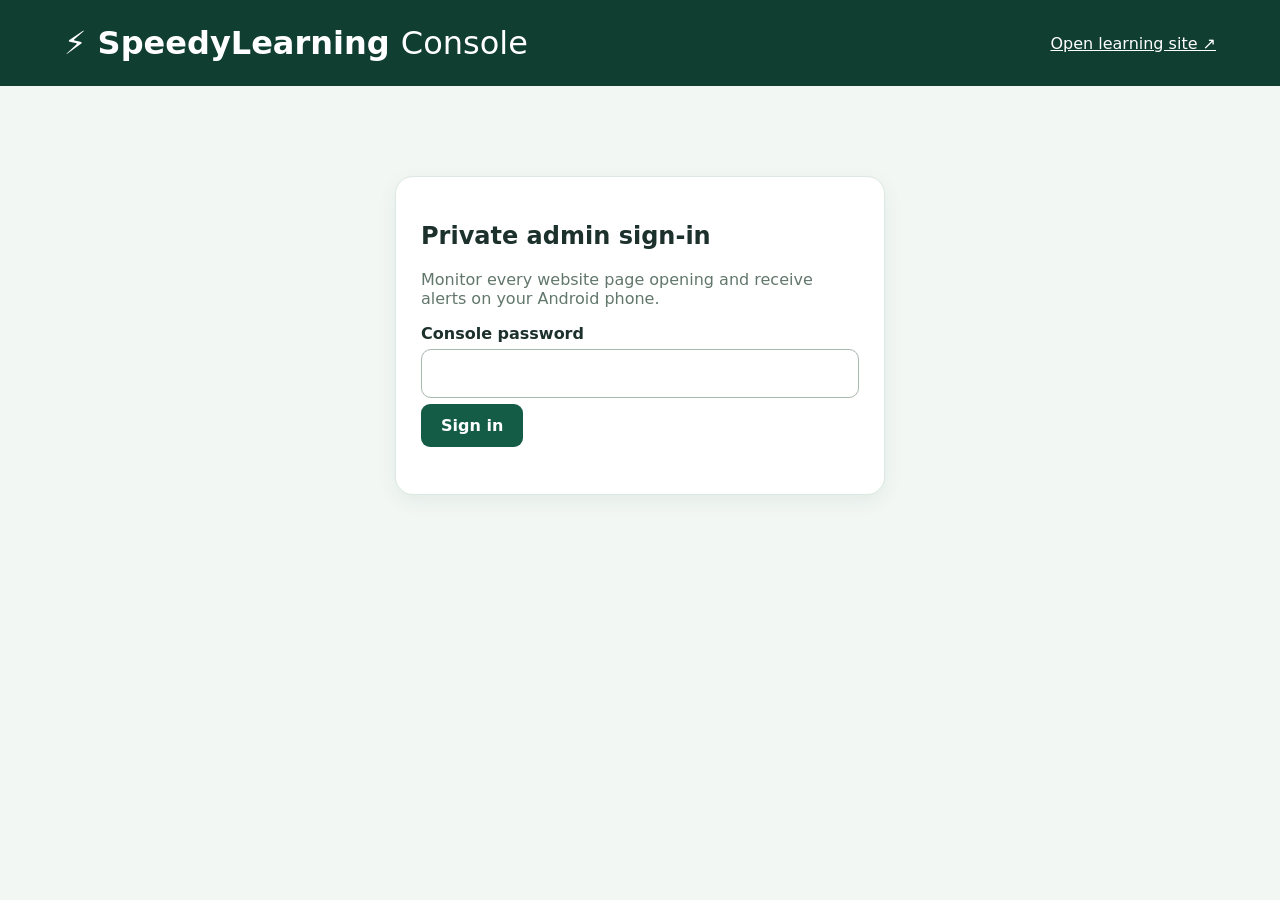
==== console/index.html @ 5deec44e "Add console/index.html to private visitor console" ====
<!doctype html><html lang="en"><head><meta charset="utf-8"><meta name="viewport" content="width=device-width,initial-scale=1"><meta name="theme-color" content="#123d33"><meta name="robots" content="noindex,nofollow"><title>SpeedyLearning Console</title><style>
:root{font-family:system-ui,Arial,sans-serif;color:#1d312c;background:#f2f7f4}*{box-sizing:border-box}body{margin:0}header{background:#103e30;color:white;padding:24px 5vw;display:flex;align-items:center;justify-content:space-between;gap:10px;flex-wrap:wrap}h1{font-size:clamp(1.35rem,4vw,2rem);margin:0}.wrap{max-width:1140px;margin:36px auto;padding:0 20px}.card{background:white;border:1px solid #dce9e0;border-radius:18px;padding:25px;box-shadow:0 6px 20px #123d3310;margin-bottom:22px}.login{max-width:490px;margin:10vh auto}label{display:block;margin:12px 0 6px;font-weight:600}input{font:inherit;padding:14px;border:1px solid #a8b9ae;border-radius:10px;width:100%}button{background:#145c45;color:white;padding:12px 20px;border:0;border-radius:9px;cursor:pointer;font:inherit;font-weight:600;margin:6px 8px 6px 0}button.secondary{background:#e3eee8;color:#173f32}button:disabled{opacity:.5}.metrics{display:grid;grid-template-columns:repeat(auto-fit,minmax(175px,1fr));gap:16px}.metric strong{font-size:2.1rem;display:block;margin:10px 0;color:#134a39}.muted{color:#62776c}.pill{background:#daf7e9;color:#17543b;border-radius:25px;padding:8px 14px;font-size:.85rem}#log{width:100%;border-collapse:collapse}td,th{padding:13px 9px;border-bottom:1px solid #edf1ed;text-align:left}#message{color:#a33;font-weight:600}.bars{display:flex;height:145px;align-items:end;gap:4px;margin:25px 0 10px}.bar{background:#4cbb88;border-radius:4px 4px 0 0;flex:1;min-height:2px}a{color:inherit}small{color:#687c71} [hidden]{display:none!important}@media(max-width:600px){header{padding:20px}.wrap{margin:20px auto}}
</style></head><body><header><h1>⚡ SpeedyLearning <span style="font-weight:400">Console</span></h1><a href="/" target="_blank">Open learning site ↗</a></header><div class="wrap">
<section id="login" class="card login"><h2>Private admin sign-in</h2><p class="muted">Monitor every website page opening and receive alerts on your Android phone.</p><form id="form"><label for="password">Console password</label><input type="password" id="password" required autocomplete="current-password"><button type="submit">Sign in</button></form><p id="message" role="alert"></p></section>
<main id="dashboard" hidden><div class="card"><span class="pill">● Website visit monitoring</span><h2>Visitor overview</h2><p class="muted">Counts are anonymous page openings, including repeat visits, not individual children.</p><div class="metrics"><div class="metric">Total visits<strong id="total">—</strong></div><div class="metric">Last hour<strong id="hour">—</strong></div><div class="metric">Last 24 hours<strong id="day">—</strong></div><div class="metric">Last 7 days<strong id="week">—</strong></div></div></div>
<div class="card"><h2>Phone notifications</h2><p id="pushState">Checking phone notification support...</p><button id="enable">Enable phone alerts</button><button id="test" class="secondary">Send test alert</button><button id="disable" class="secondary">Disable alerts</button><p><small>On Android Chrome you can add this console to your home screen. Push requires browser permission and notification keys configured in Cloudflare.</small></p></div>
<div class="card"><h2>Visits by hour <small>(last 24 hours)</small></h2><div class="bars" id="bars"></div></div>
<div class="card"><h2>Recent website visits</h2><p class="muted">Refreshes every ten seconds while open.</p><table id="log"><thead><tr><th>Event</th><th>Time</th></tr></thead><tbody id="visits"></tbody></table></div><button class="secondary" id="logout">Sign out</button><p class="muted" id="updated"></p></main></div>
<script>
const $=id=>document.getElementById(id);let state=null;const fmt=n=>Number(n||0).toLocaleString('en-GB');const time=t=>new Date(t).toLocaleString('en-GB');function msg(s){$('message').textContent=s}
async function api(path,method='GET',data){const r=await fetch('/api/admin/'+path,{method,credentials:'same-origin',headers:{'Content-Type':'application/json'},body:data?JSON.stringify(data):undefined,cache:'no-store'});const j=await r.json().catch(()=>({}));if(!r.ok)throw Error(j.error||'Request failed');return j}
function setLogged(x){$('login').hidden=x;$('dashboard').hidden=!x}
async function refresh(){try{const j=await api('status');state=j;setLogged(true);$('total').textContent=fmt(j.total);$('hour').textContent=fmt(j.lastHour);$('day').textContent=fmt(j.last24Hours);$('week').textContent=fmt(j.last7Days);$('updated').textContent='Updated '+time(j.updatedAt);const b=$('bars');b.replaceChildren();const max=Math.max(1,...(j.hourly||[]).map(x=>x.visits));for(const x of(j.hourly||[])){let e=document.createElement('div');e.className='bar';e.style.height=(100*x.visits/max)+'%';e.title=time(x.time)+': '+x.visits+' visits';b.appendChild(e)}let t=$('visits');t.replaceChildren();for(const x of(j.recent||[])){let row=t.insertRow();row.insertCell().textContent='Website opened';row.insertCell().textContent=time(x.time)}if(!j.recent?.length)t.insertRow().insertCell().textContent='No visits recorded yet';$('pushState').textContent=j.pushConfigured?'Push available · '+j.pushDevices+' subscribed devices':'Phone push needs VAPID keys configured in Cloudflare.'}catch(e){if(/sign in/i.test(e.message)){setLogged(false)}else $('updated').textContent=e.message}}
$('form').addEventListener('submit',async e=>{e.preventDefault();try{await api('login','POST',{password:$('password').value});$('password').value='';msg('');await refresh()}catch(err){msg(err.message)}});$('logout').onclick=async()=>{await api('logout','POST').catch(()=>{});setLogged(false)};
function decode(s){s=s.replace(/-/g,'+').replace(/_/g,'/');let a=atob(s+'='.repeat((4-s.length%4)%4));return Uint8Array.from(a,c=>c.charCodeAt(0))}
async function service(){if(!('serviceWorker'in navigator)||!('PushManager'in window))throw Error('Push is not supported in this browser');await navigator.serviceWorker.register('/console/sw.js',{scope:'/console/'});return navigator.serviceWorker.ready}
$('enable').onclick=async()=>{try{if(!state?.vapidPublicKey)throw Error('Configure push keys in Cloudflare first');if(Notification.permission!=='granted'){const p=await Notification.requestPermission();if(p!=='granted')throw Error('Please allow notifications in Chrome')}const s=await service();let sub=await s.pushManager.getSubscription();if(!sub)sub=await s.pushManager.subscribe({userVisibleOnly:true,applicationServerKey:decode(state.vapidPublicKey)});await api('subscription','POST',{subscription:sub.toJSON()});$('pushState').textContent='Notifications enabled on this device';await refresh()}catch(e){$('pushState').textContent=e.message}};
$('disable').onclick=async()=>{try{const s=await service();const sub=await s.pushManager.getSubscription();if(sub){await api('subscription','DELETE',{endpoint:sub.endpoint});await sub.unsubscribe()}$('pushState').textContent='Alerts disabled on this device'}catch(e){$('pushState').textContent=e.message}};
$('test').onclick=async()=>{try{const r=await api('test','POST');$('pushState').textContent=r.accepted+' push notifications accepted'}catch(e){$('pushState').textContent=e.message}};
refresh();setInterval(()=>{if(!$('dashboard').hidden)refresh()},10000);
</script></body></html>
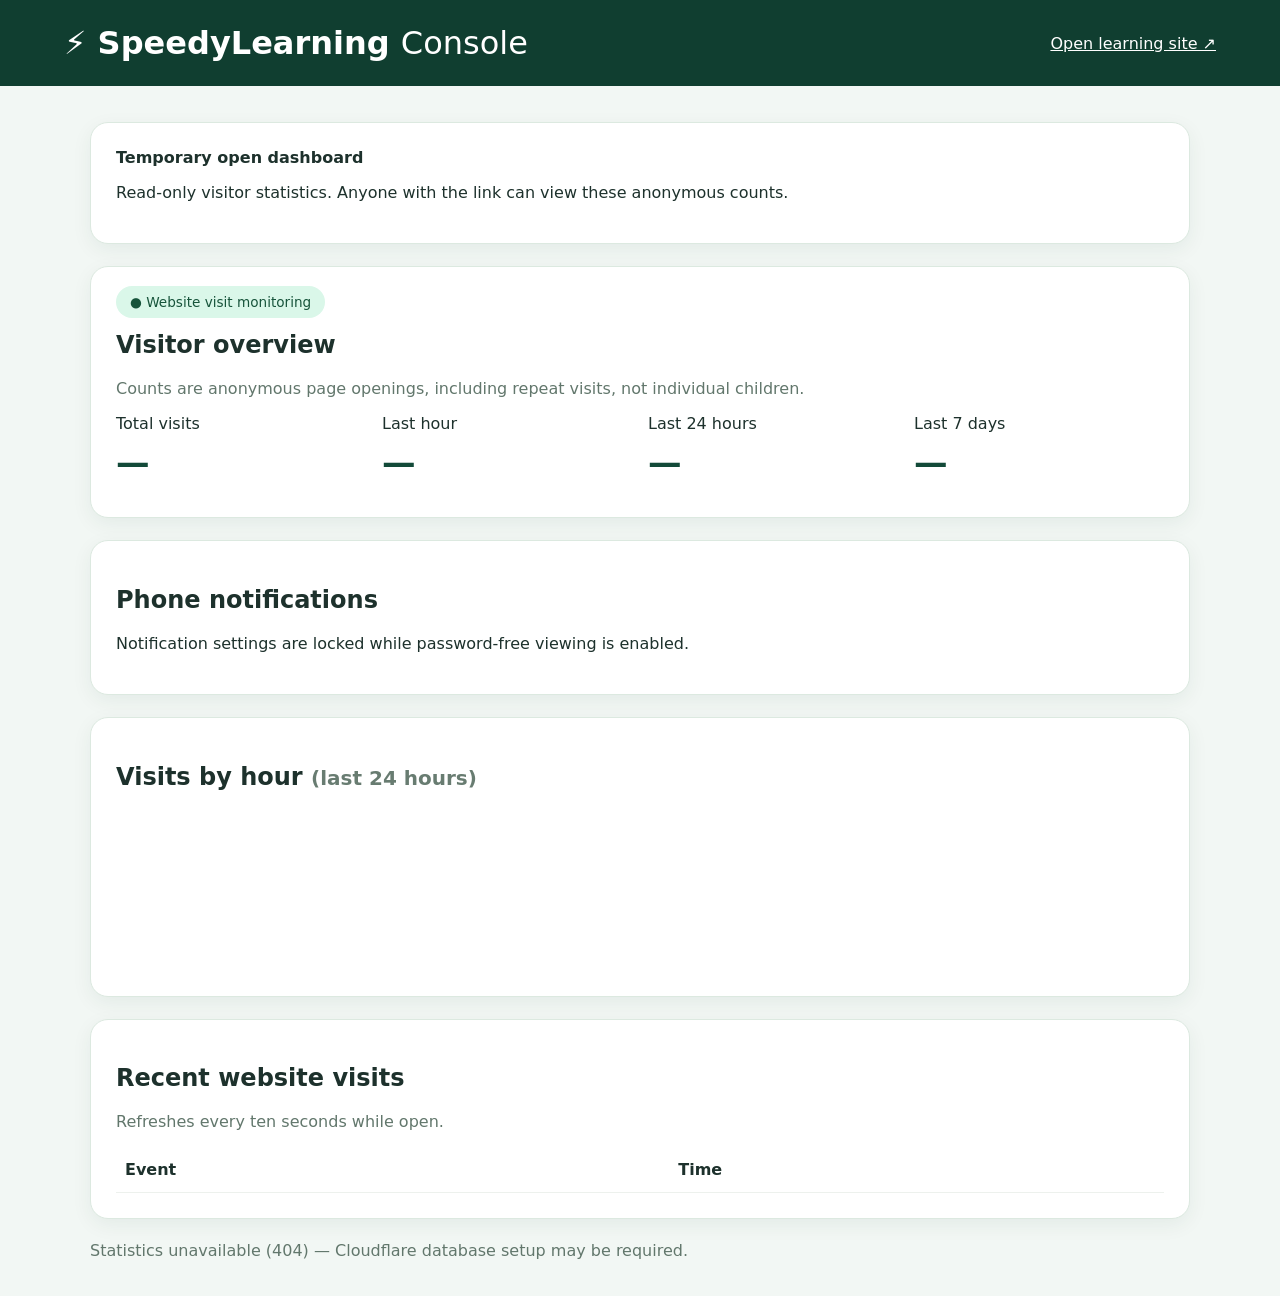
==== commit ebdcac20: "Show read-only visitor console without password" ====
--- a/console/index.html
+++ b/console/index.html
@@ -1,21 +1,23 @@
 <!doctype html><html lang="en"><head><meta charset="utf-8"><meta name="viewport" content="width=device-width,initial-scale=1"><meta name="theme-color" content="#123d33"><meta name="robots" content="noindex,nofollow"><title>SpeedyLearning Console</title><style>
 :root{font-family:system-ui,Arial,sans-serif;color:#1d312c;background:#f2f7f4}*{box-sizing:border-box}body{margin:0}header{background:#103e30;color:white;padding:24px 5vw;display:flex;align-items:center;justify-content:space-between;gap:10px;flex-wrap:wrap}h1{font-size:clamp(1.35rem,4vw,2rem);margin:0}.wrap{max-width:1140px;margin:36px auto;padding:0 20px}.card{background:white;border:1px solid #dce9e0;border-radius:18px;padding:25px;box-shadow:0 6px 20px #123d3310;margin-bottom:22px}.login{max-width:490px;margin:10vh auto}label{display:block;margin:12px 0 6px;font-weight:600}input{font:inherit;padding:14px;border:1px solid #a8b9ae;border-radius:10px;width:100%}button{background:#145c45;color:white;padding:12px 20px;border:0;border-radius:9px;cursor:pointer;font:inherit;font-weight:600;margin:6px 8px 6px 0}button.secondary{background:#e3eee8;color:#173f32}button:disabled{opacity:.5}.metrics{display:grid;grid-template-columns:repeat(auto-fit,minmax(175px,1fr));gap:16px}.metric strong{font-size:2.1rem;display:block;margin:10px 0;color:#134a39}.muted{color:#62776c}.pill{background:#daf7e9;color:#17543b;border-radius:25px;padding:8px 14px;font-size:.85rem}#log{width:100%;border-collapse:collapse}td,th{padding:13px 9px;border-bottom:1px solid #edf1ed;text-align:left}#message{color:#a33;font-weight:600}.bars{display:flex;height:145px;align-items:end;gap:4px;margin:25px 0 10px}.bar{background:#4cbb88;border-radius:4px 4px 0 0;flex:1;min-height:2px}a{color:inherit}small{color:#687c71} [hidden]{display:none!important}@media(max-width:600px){header{padding:20px}.wrap{margin:20px auto}}
 </style></head><body><header><h1>⚡ SpeedyLearning <span style="font-weight:400">Console</span></h1><a href="/" target="_blank">Open learning site ↗</a></header><div class="wrap">
-<section id="login" class="card login"><h2>Private admin sign-in</h2><p class="muted">Monitor every website page opening and receive alerts on your Android phone.</p><form id="form"><label for="password">Console password</label><input type="password" id="password" required autocomplete="current-password"><button type="submit">Sign in</button></form><p id="message" role="alert"></p></section>
-<main id="dashboard" hidden><div class="card"><span class="pill">● Website visit monitoring</span><h2>Visitor overview</h2><p class="muted">Counts are anonymous page openings, including repeat visits, not individual children.</p><div class="metrics"><div class="metric">Total visits<strong id="total">—</strong></div><div class="metric">Last hour<strong id="hour">—</strong></div><div class="metric">Last 24 hours<strong id="day">—</strong></div><div class="metric">Last 7 days<strong id="week">—</strong></div></div></div>
-<div class="card"><h2>Phone notifications</h2><p id="pushState">Checking phone notification support...</p><button id="enable">Enable phone alerts</button><button id="test" class="secondary">Send test alert</button><button id="disable" class="secondary">Disable alerts</button><p><small>On Android Chrome you can add this console to your home screen. Push requires browser permission and notification keys configured in Cloudflare.</small></p></div>
+<section class="card"><strong>Temporary open dashboard</strong><p>Read-only visitor statistics. Anyone with the link can view these anonymous counts.</p></section>
+<main id="dashboard"><div class="card"><span class="pill">● Website visit monitoring</span><h2>Visitor overview</h2><p class="muted">Counts are anonymous page openings, including repeat visits, not individual children.</p><div class="metrics"><div class="metric">Total visits<strong id="total">—</strong></div><div class="metric">Last hour<strong id="hour">—</strong></div><div class="metric">Last 24 hours<strong id="day">—</strong></div><div class="metric">Last 7 days<strong id="week">—</strong></div></div></div>
+<div class="card"><h2>Phone notifications</h2><p>Notification settings are locked while password-free viewing is enabled.</p></div>
 <div class="card"><h2>Visits by hour <small>(last 24 hours)</small></h2><div class="bars" id="bars"></div></div>
-<div class="card"><h2>Recent website visits</h2><p class="muted">Refreshes every ten seconds while open.</p><table id="log"><thead><tr><th>Event</th><th>Time</th></tr></thead><tbody id="visits"></tbody></table></div><button class="secondary" id="logout">Sign out</button><p class="muted" id="updated"></p></main></div>
+<div class="card"><h2>Recent website visits</h2><p class="muted">Refreshes every ten seconds while open.</p><table id="log"><thead><tr><th>Event</th><th>Time</th></tr></thead><tbody id="visits"></tbody></table></div><p class="muted" id="updated"></p></main></div>
 <script>
-const $=id=>document.getElementById(id);let state=null;const fmt=n=>Number(n||0).toLocaleString('en-GB');const time=t=>new Date(t).toLocaleString('en-GB');function msg(s){$('message').textContent=s}
-async function api(path,method='GET',data){const r=await fetch('/api/admin/'+path,{method,credentials:'same-origin',headers:{'Content-Type':'application/json'},body:data?JSON.stringify(data):undefined,cache:'no-store'});const j=await r.json().catch(()=>({}));if(!r.ok)throw Error(j.error||'Request failed');return j}
-function setLogged(x){$('login').hidden=x;$('dashboard').hidden=!x}
-async function refresh(){try{const j=await api('status');state=j;setLogged(true);$('total').textContent=fmt(j.total);$('hour').textContent=fmt(j.lastHour);$('day').textContent=fmt(j.last24Hours);$('week').textContent=fmt(j.last7Days);$('updated').textContent='Updated '+time(j.updatedAt);const b=$('bars');b.replaceChildren();const max=Math.max(1,...(j.hourly||[]).map(x=>x.visits));for(const x of(j.hourly||[])){let e=document.createElement('div');e.className='bar';e.style.height=(100*x.visits/max)+'%';e.title=time(x.time)+': '+x.visits+' visits';b.appendChild(e)}let t=$('visits');t.replaceChildren();for(const x of(j.recent||[])){let row=t.insertRow();row.insertCell().textContent='Website opened';row.insertCell().textContent=time(x.time)}if(!j.recent?.length)t.insertRow().insertCell().textContent='No visits recorded yet';$('pushState').textContent=j.pushConfigured?'Push available · '+j.pushDevices+' subscribed devices':'Phone push needs VAPID keys configured in Cloudflare.'}catch(e){if(/sign in/i.test(e.message)){setLogged(false)}else $('updated').textContent=e.message}}
-$('form').addEventListener('submit',async e=>{e.preventDefault();try{await api('login','POST',{password:$('password').value});$('password').value='';msg('');await refresh()}catch(err){msg(err.message)}});$('logout').onclick=async()=>{await api('logout','POST').catch(()=>{});setLogged(false)};
-function decode(s){s=s.replace(/-/g,'+').replace(/_/g,'/');let a=atob(s+'='.repeat((4-s.length%4)%4));return Uint8Array.from(a,c=>c.charCodeAt(0))}
-async function service(){if(!('serviceWorker'in navigator)||!('PushManager'in window))throw Error('Push is not supported in this browser');await navigator.serviceWorker.register('/console/sw.js',{scope:'/console/'});return navigator.serviceWorker.ready}
-$('enable').onclick=async()=>{try{if(!state?.vapidPublicKey)throw Error('Configure push keys in Cloudflare first');if(Notification.permission!=='granted'){const p=await Notification.requestPermission();if(p!=='granted')throw Error('Please allow notifications in Chrome')}const s=await service();let sub=await s.pushManager.getSubscription();if(!sub)sub=await s.pushManager.subscribe({userVisibleOnly:true,applicationServerKey:decode(state.vapidPublicKey)});await api('subscription','POST',{subscription:sub.toJSON()});$('pushState').textContent='Notifications enabled on this device';await refresh()}catch(e){$('pushState').textContent=e.message}};
-$('disable').onclick=async()=>{try{const s=await service();const sub=await s.pushManager.getSubscription();if(sub){await api('subscription','DELETE',{endpoint:sub.endpoint});await sub.unsubscribe()}$('pushState').textContent='Alerts disabled on this device'}catch(e){$('pushState').textContent=e.message}};
-$('test').onclick=async()=>{try{const r=await api('test','POST');$('pushState').textContent=r.accepted+' push notifications accepted'}catch(e){$('pushState').textContent=e.message}};
-refresh();setInterval(()=>{if(!$('dashboard').hidden)refresh()},10000);
+async function update(){
+  try {
+    const r=await fetch('/api/public-visit-summary',{cache:'no-store'});
+    if(!r.ok)throw Error('Statistics unavailable ('+r.status+')');
+    const d=await r.json();
+    for(const [id,k] of [['total','total'],['hour','lastHour'],['day','last24Hours'],['week','last7Days']])document.getElementById(id).textContent=Number(d[k]||0).toLocaleString();
+    const table=document.getElementById('visits');table.replaceChildren();
+    for(const v of(d.recent||[])){const tr=table.insertRow();tr.insertCell().textContent='Website opened';tr.insertCell().textContent=new Date(v.time).toLocaleString('en-GB');}
+    const bars=document.getElementById('bars');bars.replaceChildren();const m=Math.max(1,...(d.hourly||[]).map(v=>v.visits));for(const v of(d.hourly||[])){const e=document.createElement('div');e.className='bar';e.style.height=((v.visits||0)*100/m)+'%';e.title=v.visits+' visits';bars.appendChild(e);}
+    document.getElementById('updated').textContent='Updated '+new Date(d.updatedAt).toLocaleString('en-GB');
+  }catch(e){document.getElementById('updated').textContent=e.message+' — Cloudflare database setup may be required.'}
+}
+update();setInterval(update,10000);
 </script></body></html>
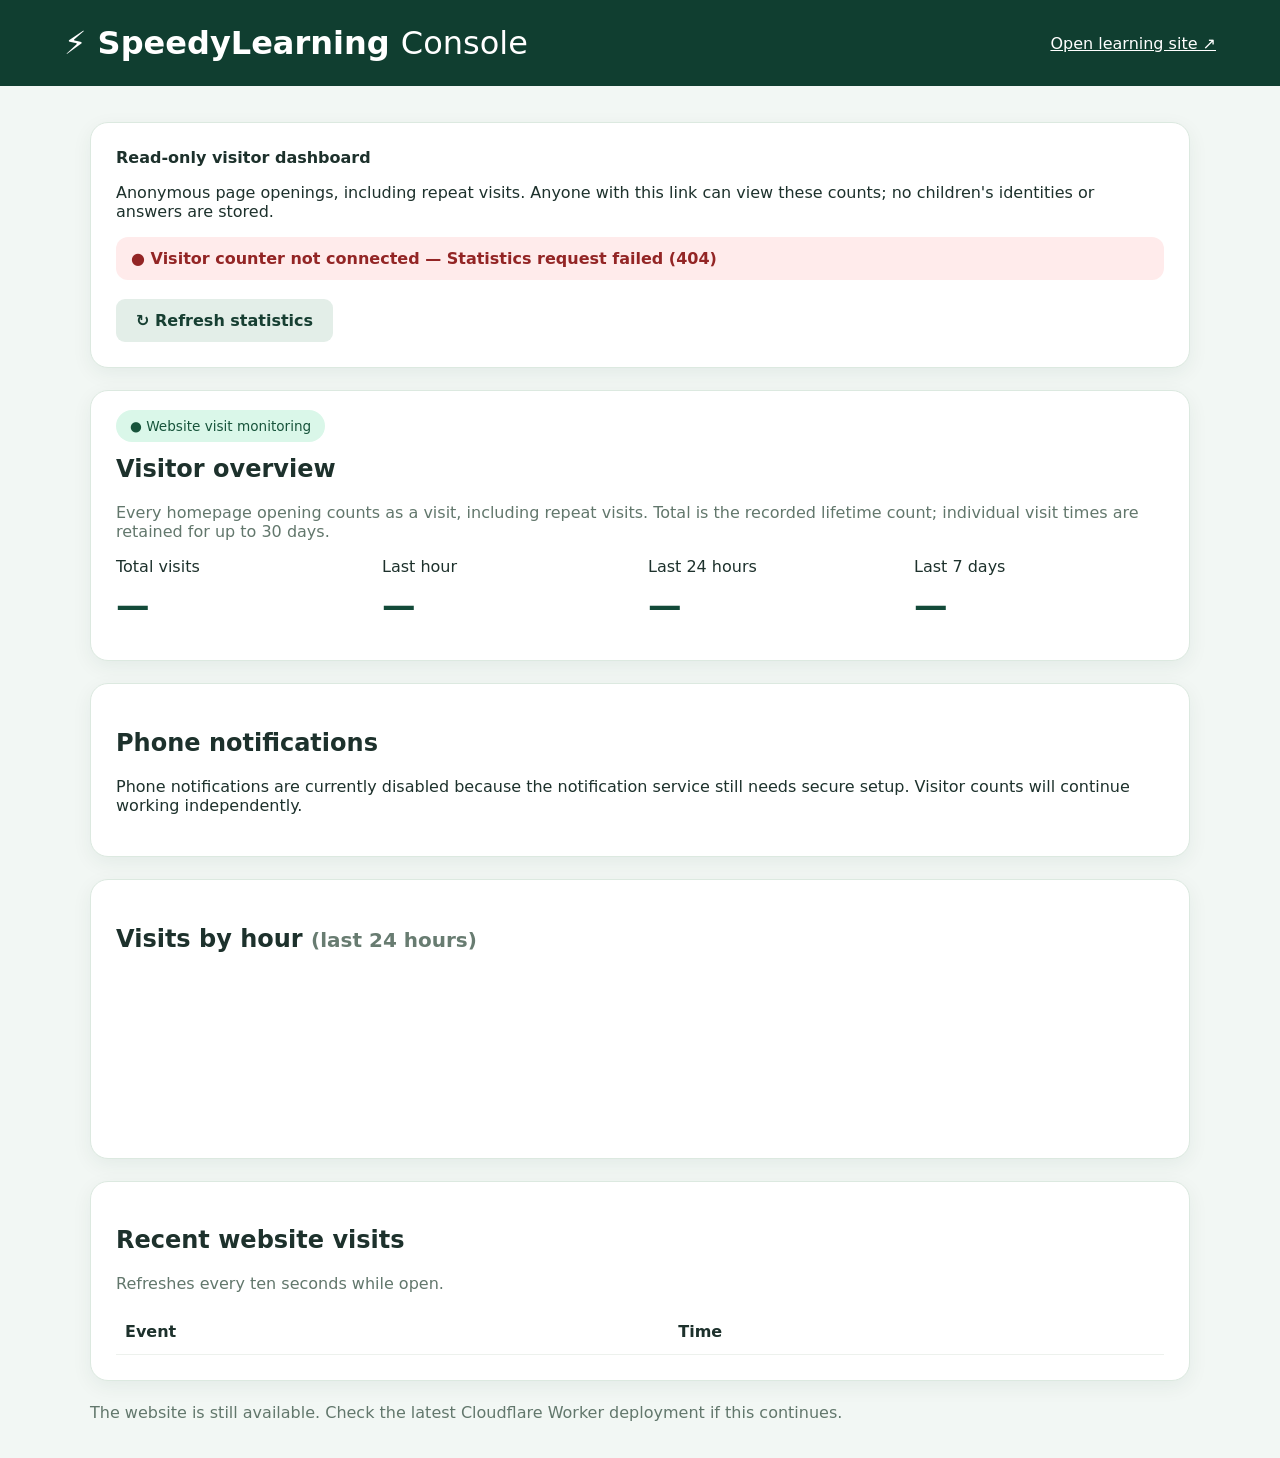
==== commit 83a74660: "Show real visitor storage status, clear errors and manual refresh in console" ====
--- a/console/index.html
+++ b/console/index.html
@@ -1,23 +1,88 @@
-<!doctype html><html lang="en"><head><meta charset="utf-8"><meta name="viewport" content="width=device-width,initial-scale=1"><meta name="theme-color" content="#123d33"><meta name="robots" content="noindex,nofollow"><title>SpeedyLearning Console</title><style>
+<!doctype html><html lang="en"><head><meta charset="utf-8"><meta name="viewport" content="width=device-width,initial-scale=1"><meta name="theme-color" content="#123d33"><meta name="robots" content="noindex,nofollow"><meta name="speedylearning-console-version" content="password-free-readonly-20261017"><title>SpeedyLearning Console</title><style>
+.state{display:flex;align-items:center;gap:8px;flex-wrap:wrap;font-weight:700;padding:12px 15px;border-radius:12px;background:#ecf2ed;color:#254e3c;margin:10px 0}
+.state.live{background:#e0f4e9;color:#135839}.state.error{background:#ffebeb;color:#932525}
+.state.warn{background:#fff4d9;color:#6f4b06}
+#refreshNow{margin:9px 0 0}.secondaryNote{font-size:.92rem;color:#687c71;margin:6px 0 0}
 :root{font-family:system-ui,Arial,sans-serif;color:#1d312c;background:#f2f7f4}*{box-sizing:border-box}body{margin:0}header{background:#103e30;color:white;padding:24px 5vw;display:flex;align-items:center;justify-content:space-between;gap:10px;flex-wrap:wrap}h1{font-size:clamp(1.35rem,4vw,2rem);margin:0}.wrap{max-width:1140px;margin:36px auto;padding:0 20px}.card{background:white;border:1px solid #dce9e0;border-radius:18px;padding:25px;box-shadow:0 6px 20px #123d3310;margin-bottom:22px}.login{max-width:490px;margin:10vh auto}label{display:block;margin:12px 0 6px;font-weight:600}input{font:inherit;padding:14px;border:1px solid #a8b9ae;border-radius:10px;width:100%}button{background:#145c45;color:white;padding:12px 20px;border:0;border-radius:9px;cursor:pointer;font:inherit;font-weight:600;margin:6px 8px 6px 0}button.secondary{background:#e3eee8;color:#173f32}button:disabled{opacity:.5}.metrics{display:grid;grid-template-columns:repeat(auto-fit,minmax(175px,1fr));gap:16px}.metric strong{font-size:2.1rem;display:block;margin:10px 0;color:#134a39}.muted{color:#62776c}.pill{background:#daf7e9;color:#17543b;border-radius:25px;padding:8px 14px;font-size:.85rem}#log{width:100%;border-collapse:collapse}td,th{padding:13px 9px;border-bottom:1px solid #edf1ed;text-align:left}#message{color:#a33;font-weight:600}.bars{display:flex;height:145px;align-items:end;gap:4px;margin:25px 0 10px}.bar{background:#4cbb88;border-radius:4px 4px 0 0;flex:1;min-height:2px}a{color:inherit}small{color:#687c71} [hidden]{display:none!important}@media(max-width:600px){header{padding:20px}.wrap{margin:20px auto}}
 </style></head><body><header><h1>⚡ SpeedyLearning <span style="font-weight:400">Console</span></h1><a href="/" target="_blank">Open learning site ↗</a></header><div class="wrap">
-<section class="card"><strong>Temporary open dashboard</strong><p>Read-only visitor statistics. Anyone with the link can view these anonymous counts.</p></section>
-<main id="dashboard"><div class="card"><span class="pill">● Website visit monitoring</span><h2>Visitor overview</h2><p class="muted">Counts are anonymous page openings, including repeat visits, not individual children.</p><div class="metrics"><div class="metric">Total visits<strong id="total">—</strong></div><div class="metric">Last hour<strong id="hour">—</strong></div><div class="metric">Last 24 hours<strong id="day">—</strong></div><div class="metric">Last 7 days<strong id="week">—</strong></div></div></div>
-<div class="card"><h2>Phone notifications</h2><p>Notification settings are locked while password-free viewing is enabled.</p></div>
+<section class="card"><strong>Read-only visitor dashboard</strong><p>Anonymous page openings, including repeat visits. Anyone with this link can view these counts; no children's identities or answers are stored.</p><div id="liveStatus" class="state" role="status" aria-live="polite">Connecting to visit storage…</div><p id="trackingSince" class="secondaryNote"></p><button type="button" class="secondary" id="refreshNow">↻ Refresh statistics</button></section>
+<main id="dashboard"><div class="card"><span class="pill">● Website visit monitoring</span><h2>Visitor overview</h2><p class="muted">Every homepage opening counts as a visit, including repeat visits. Total is the recorded lifetime count; individual visit times are retained for up to 30 days.</p><div class="metrics"><div class="metric">Total visits<strong id="total">—</strong></div><div class="metric">Last hour<strong id="hour">—</strong></div><div class="metric">Last 24 hours<strong id="day">—</strong></div><div class="metric">Last 7 days<strong id="week">—</strong></div></div></div>
+<div class="card"><h2>Phone notifications</h2><p>Phone notifications are currently disabled because the notification service still needs secure setup. Visitor counts will continue working independently.</p></div>
 <div class="card"><h2>Visits by hour <small>(last 24 hours)</small></h2><div class="bars" id="bars"></div></div>
 <div class="card"><h2>Recent website visits</h2><p class="muted">Refreshes every ten seconds while open.</p><table id="log"><thead><tr><th>Event</th><th>Time</th></tr></thead><tbody id="visits"></tbody></table></div><p class="muted" id="updated"></p></main></div>
 <script>
-async function update(){
+let loading = false;
+function setStatus(message, kind = '') {
+  const element = document.getElementById('liveStatus');
+  element.textContent = message;
+  element.className = 'state' + (kind ? ' ' + kind : '');
+}
+async function update() {
+  if (loading) return;
+  loading = true;
+  document.getElementById('refreshNow').disabled = true;
   try {
-    const r=await fetch('/api/public-visit-summary',{cache:'no-store'});
-    if(!r.ok)throw Error('Statistics unavailable ('+r.status+')');
-    const d=await r.json();
-    for(const [id,k] of [['total','total'],['hour','lastHour'],['day','last24Hours'],['week','last7Days']])document.getElementById(id).textContent=Number(d[k]||0).toLocaleString();
-    const table=document.getElementById('visits');table.replaceChildren();
-    for(const v of(d.recent||[])){const tr=table.insertRow();tr.insertCell().textContent='Website opened';tr.insertCell().textContent=new Date(v.time).toLocaleString('en-GB');}
-    const bars=document.getElementById('bars');bars.replaceChildren();const m=Math.max(1,...(d.hourly||[]).map(v=>v.visits));for(const v of(d.hourly||[])){const e=document.createElement('div');e.className='bar';e.style.height=((v.visits||0)*100/m)+'%';e.title=v.visits+' visits';bars.appendChild(e);}
-    document.getElementById('updated').textContent='Updated '+new Date(d.updatedAt).toLocaleString('en-GB');
-  }catch(e){document.getElementById('updated').textContent=e.message+' — Cloudflare database setup may be required.'}
+    const response = await fetch('/api/public-visit-summary', { cache: 'no-store' });
+    if (!response.ok) {
+      if (response.status === 503) throw Error('Visitor storage is not available yet (503)');
+      throw Error('Statistics request failed (' + response.status + ')');
+    }
+    const data = await response.json();
+    for (const [id, key] of [['total', 'total'], ['hour', 'lastHour'],
+      ['day', 'last24Hours'], ['week', 'last7Days']]) {
+      const value = Number(data[key]);
+      document.getElementById(id).textContent =
+        Number.isFinite(value) ? value.toLocaleString('en-GB') : '—';
+    }
+
+    const table = document.getElementById('visits');
+    table.replaceChildren();
+    if (!(data.recent || []).length) {
+      const row = table.insertRow();
+      row.insertCell().textContent = 'No visits recorded yet';
+      row.insertCell().textContent = 'Open the learning site to test it';
+    } else {
+      for (const visit of data.recent || []) {
+        const row = table.insertRow();
+        row.insertCell().textContent = 'Website opened';
+        row.insertCell().textContent =
+          new Date(visit.time).toLocaleString('en-GB');
+      }
+    }
+
+    const chart = document.getElementById('bars');
+    chart.replaceChildren();
+    const hourly = Array.isArray(data.hourly) ? data.hourly : [];
+    const maximum = Math.max(1, ...hourly.map(point => point.visits || 0));
+    for (const point of hourly) {
+      const bar = document.createElement('div');
+      bar.className = 'bar';
+      bar.style.height = Math.max(2, (Number(point.visits) || 0) * 100 / maximum) + '%';
+      bar.title = (Number(point.visits) || 0) + ' visits';
+      bar.setAttribute('aria-label',bar.title);
+      chart.appendChild(bar);
+    }
+    if (data.trackingSince) {
+      document.getElementById('trackingSince').textContent =
+        'Recording began ' + new Date(data.trackingSince).toLocaleString('en-GB') +
+        '. Earlier visits cannot be recovered.';
+    } else {
+      document.getElementById('trackingSince').textContent =
+        'Counts begin when Cloudflare visitor storage is activated.';
+    }
+    document.getElementById('updated').textContent =
+      'Updated ' + new Date(data.updatedAt || Date.now()).toLocaleString('en-GB');
+    setStatus('● Visit counter connected — updating every 10 seconds', 'live');
+  } catch (error) {
+    setStatus('● Visitor counter not connected — ' + error.message, 'error');
+    document.getElementById('updated').textContent =
+      'The website is still available. Check the latest Cloudflare Worker deployment if this continues.';
+  } finally {
+    loading = false;
+    document.getElementById('refreshNow').disabled = false;
+  }
 }
-update();setInterval(update,10000);
+document.getElementById('refreshNow').addEventListener('click', update);
+update();
+setInterval(update, 10000);
 </script></body></html>
